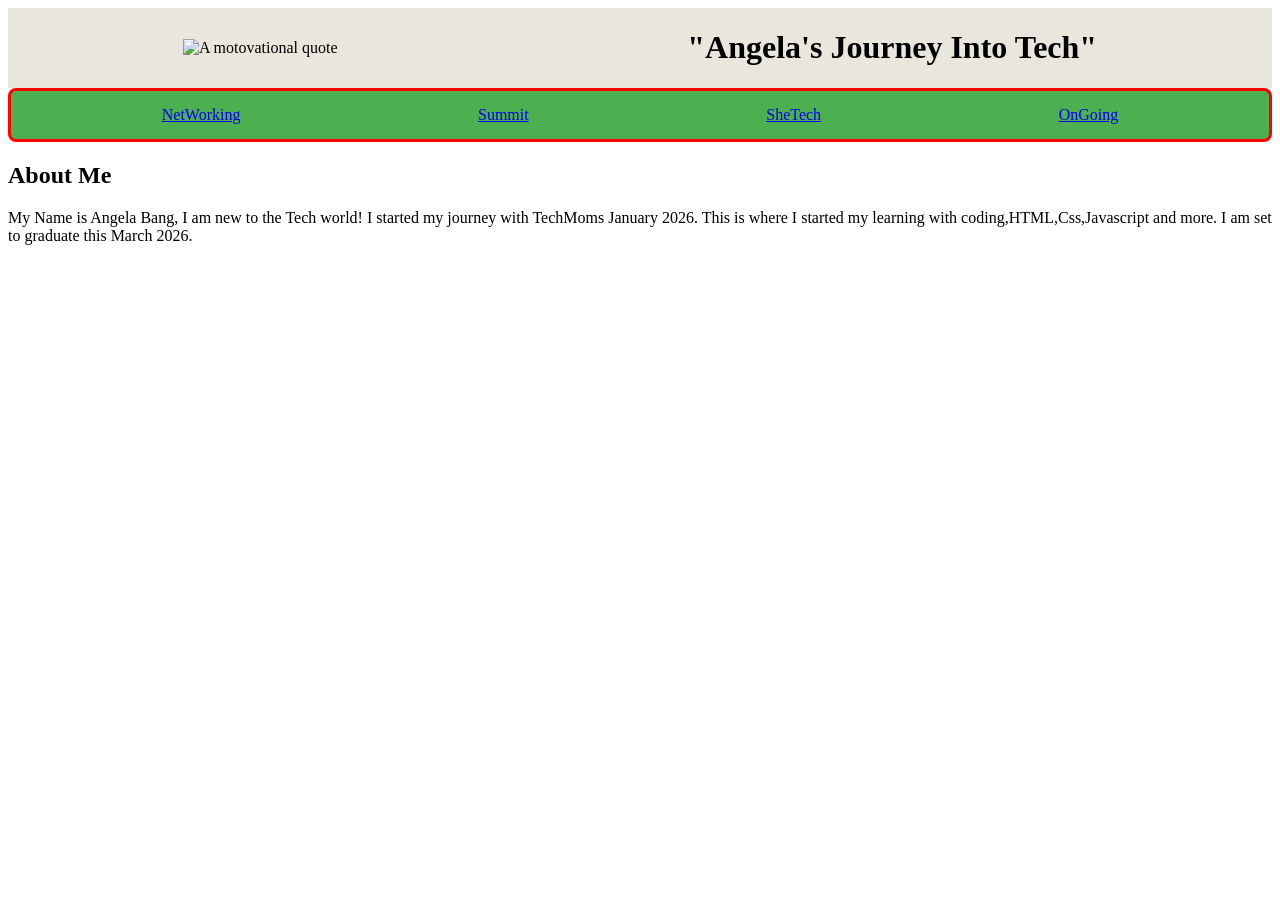
==== index.html @ 66337622 "Add files via upload first upload-- all progress so far" ====
<!DOCTYPE html>
<html lang="en">

<head>
    <meta charset="UTF-8">
    <meta name="viewport" content="width=device-width, initial-scale=1.0">
    <title>Document</title>
    <link rel="stylesheet" href="styles.css">
</head>

<body>
    <header>
        <div>
            <img src="https://images.unsplash.com/photo-1553374402-559e8b431161?q=80&w=1170&auto=format&fit=crop&ixlib=rb-4.1.0&ixid=M3wxMjA3fDB8MHxwaG90by1wYWdlfHx8fGVufDB8fHx8fA%3D%3D"
                alt="A motovational quote" height="300" class="header-image" />
        </div>
        <div class="intro">
            <h1>"Angela's Journey Into Tech"</h1>
        </div>

    </header>

    <main>
        <section>

            <nav>
                <a href="NetWorking.html" class="button">NetWorking</a>
                <a href="Summit.html" class="button">Summit</a>
                <a href="SheTech.html" class="button">SheTech</a>
                <a href="OnGoing.html" class="button">OnGoing</a>
            </nav>
            <h2>About Me</h2>
            <p>My Name is Angela Bang, I am new to the Tech world! I started my journey with TechMoms January 2026.
                This is where I started my learning with coding,HTML,Css,Javascript and more. I am set to graduate
                this March 2026.
            </p>

            </div>
        </section>
    </main>
</body>

</html>
---- styles.css ----
header {
    background-color: #e9e6dd;
    color: black;
    display: flex;
    justify-content: space-around;
    align-items: center;
    padding: 0%;
}

nav {
    background-color: #4CAF50;
    border: solid 3px red;
    color: white;
    padding: 15px 32px;
    text-align: center;
    text-decoration: none;
    align-items: center;
    margin: 100;
    font-size: 16px;
    cursor: pointer;
    border-radius: 8px;
    display: flex;
    justify-content: space-around;
}
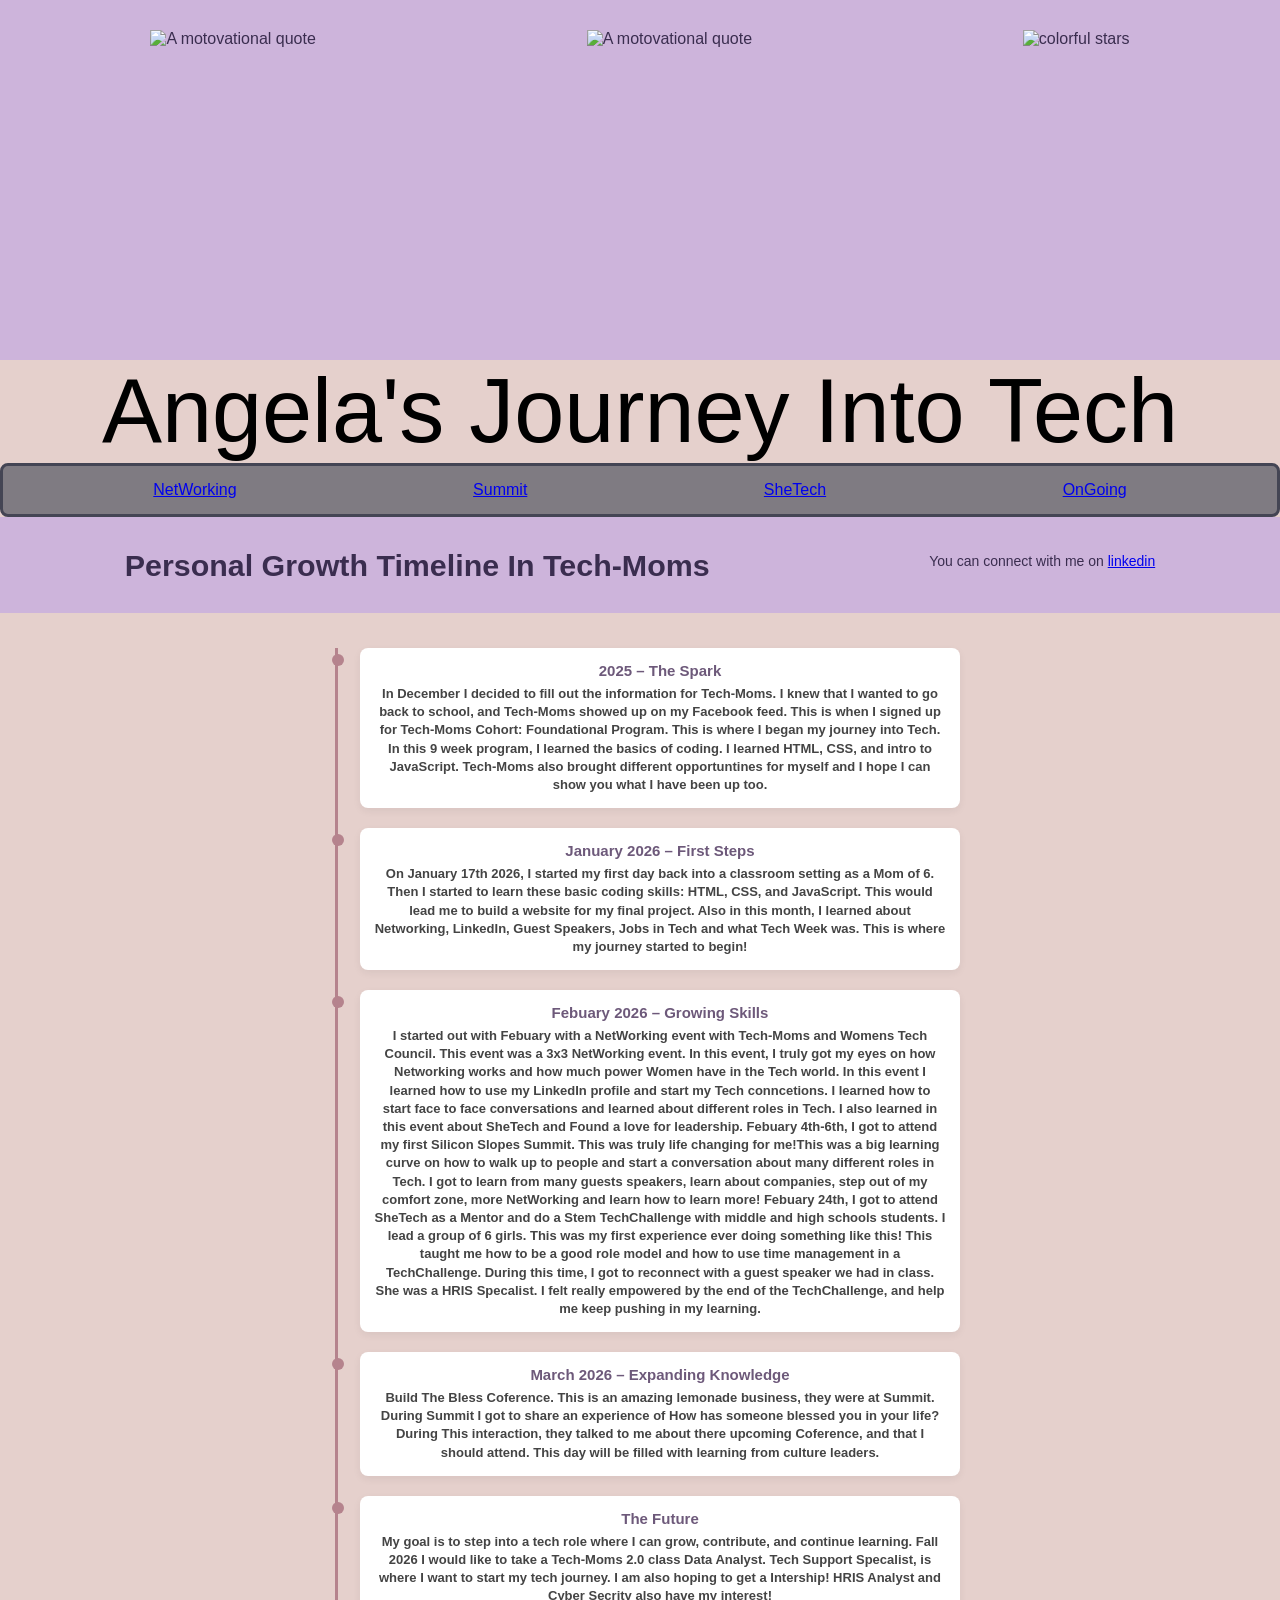
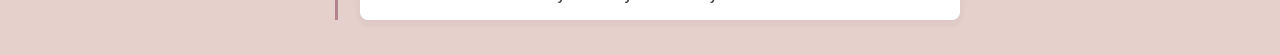
==== commit 41df0383: "added new things on my pages" ====
--- a/index.html
+++ b/index.html
@@ -8,36 +8,147 @@
     <link rel="stylesheet" href="styles.css">
 </head>
 
-<body>
-    <header>
-        <div>
-            <img src="https://images.unsplash.com/photo-1553374402-559e8b431161?q=80&w=1170&auto=format&fit=crop&ixlib=rb-4.1.0&ixid=M3wxMjA3fDB8MHxwaG90by1wYWdlfHx8fGVufDB8fHx8fA%3D%3D"
-                alt="A motovational quote" height="300" class="header-image" />
+<header>
+    <img src="pictures/duck.png" alt="A motovational quote" height="300" class="header-image" />
+    <img src="https://images.unsplash.com/photo-1506452985227-70bc78385fb0?w=600&auto=format&fit=crop&q=60&ixlib=rb-4.1.0&ixid=M3wxMjA3fDB8MHxzZWFyY2h8MjY0fHxpbnNwaXJhdGlvbnxlbnwwfHwwfHx8MA%3D%3D"
+        alt="A motovational quote" height="300" class="header-image" />
+    <img src="https://images.unsplash.com/photo-1673124247113-a44d3c6ccbc5?w=600&auto=format&fit=crop&q=60&ixlib=rb-4.1.0&ixid=M3wxMjA3fDB8MHxzZWFyY2h8N3x8Y29sb3JmdWwlMjBwYXBlciUyMHN0YXJzfGVufDB8fDB8fHww
+    " alt="colorful stars" height="300" class="header-image" />
+
+</header>
+<div>Angela's Journey Into Tech</div>
+</body>
+<main>
+    <section>
+
+        <nav>
+            <a href="NetWorking.html" class="button">NetWorking</a>
+            <a href="Summit.html" class="button">Summit</a>
+            <a href="SheTech.html" class="button">SheTech</a>
+            <a href="OnGoing.html" class="button">OnGoing</a>
+        </nav>
+
+        <header>
+            <h1>Personal Growth Timeline
+                In Tech-Moms
+            </h1>
+            <p>You can connect with me on <a href="www.linkedin.com/in/angela-bang-93bb67362">linkedin</a>
+            </p>
+        </header>
+
+        <div class=" timeline">
+
+            <div class="timeline-item">
+                <div class="timeline-content">
+                    <h2>2025 – The Spark</h2>
+                    <p><b>In December I decided to fill out the information for Tech-Moms. I knew that
+                            I wanted to go back to school, and Tech-Moms showed up on my Facebook feed.
+                            This is when I signed up for Tech-Moms Cohort: Foundational Program. This is
+                            where I began my journey into Tech. In this 9 week program, I learned the basics
+                            of coding. I learned HTML, CSS, and intro to JavaScript. Tech-Moms also brought
+                            different opportuntines for myself and I hope I can show you what I have been up
+                            too.
+
+                    </p></b>
+                </div>
+            </div>
+
+            <div class="timeline-item">
+                <div class="timeline-content">
+                    <h2>January 2026 – First Steps</h2>
+                    <p><b>On January 17th 2026, I started my first day back into a classroom setting as a Mom of
+                            6.
+                            Then I started to learn these basic coding skills: HTML, CSS, and JavaScript. This
+                            would
+                            lead me to build a website for my final project. Also in this month, I learned about
+                            Networking,
+                            LinkedIn, Guest Speakers, Jobs in Tech and what Tech Week was. This is where my
+                            journey
+                            started
+                            to begin!
+
+                    </p></b>
+                </div>
+            </div>
+
+            <div class="timeline-item">
+                <div class="timeline-content">
+                    <h2>Febuary 2026 – Growing Skills</h2>
+                    <p><b>I started out with Febuary with a NetWorking event with Tech-Moms and Womens Tech
+                            Council.
+                            This event was a 3x3 NetWorking event. In this event, I truly got my eyes on how
+                            Networking
+                            works and how much power Women have in the Tech world. In this event I learned how
+                            to use my
+                            LinkedIn profile and start my Tech conncetions. I learned how to start face to face
+                            conversations and learned about different roles in Tech. I also learned in this
+                            event about
+                            SheTech and Found
+                            a love for leadership.
+                            Febuary 4th-6th, I got to attend my first Silicon Slopes Summit. This was truly life
+                            changing
+                            for me!This was a big learning curve on how to walk up to people and start a
+                            conversation
+                            about
+                            many
+                            different roles in Tech. I got to learn from many guests speakers, learn about
+                            companies,
+                            step
+                            out of my
+                            comfort zone, more NetWorking and learn how to learn more!
+                            Febuary 24th, I got to attend SheTech as a Mentor and do a Stem TechChallenge with
+                            middle
+                            and
+                            high
+                            schools students. I lead a group of 6 girls. This was my first experience ever doing
+                            something
+                            like this!
+                            This taught me how to be a good role model and how to use time management in a
+                            TechChallenge.
+                            During
+                            this time, I got to reconnect with a guest speaker we had in class. She was a HRIS
+                            Specalist. I
+                            felt
+                            really empowered by the end of the TechChallenge, and help me keep pushing in my
+                            learning.
+
+
+                    </p></b>
+                </div>
+            </div>
+
+            <div class="timeline-item">
+                <div class="timeline-content">
+                    <h2>March 2026 – Expanding Knowledge</h2>
+                    <p><b>Build The Bless Coference. This is an amazing lemonade business, they were at Summit.
+                            During
+                            Summit I got to share an experience of How has someone blessed you in your life?
+                            During This
+                            interaction, they talked to me about there upcoming Coference, and that I should
+                            attend.
+                            This
+                            day will be filled with learning from culture leaders.
+                    </p></b>
+                </div>
+            </div>
+
+            <div class="timeline-item">
+                <div class="timeline-content">
+                    <h2>The Future</h2>
+                    <p><b>My goal is to step into a tech role where I can grow, contribute, and continue
+                            learning.
+                            Fall 2026 I would like to take a Tech-Moms 2.0 class Data Analyst.
+                            Tech Support Specalist, is where I want to start my tech journey. I am also hoping
+                            to get
+                            a Intership! HRIS Analyst and Cyber Secrity also have my interest!
+
+                    </p></b>
+                </div>
+            </div>
+
         </div>
-        <div class="intro">
-            <h1>"Angela's Journey Into Tech"</h1>
-        </div>
-
-    </header>
-
-    <main>
-        <section>
-
-            <nav>
-                <a href="NetWorking.html" class="button">NetWorking</a>
-                <a href="Summit.html" class="button">Summit</a>
-                <a href="SheTech.html" class="button">SheTech</a>
-                <a href="OnGoing.html" class="button">OnGoing</a>
-            </nav>
-            <h2>About Me</h2>
-            <p>My Name is Angela Bang, I am new to the Tech world! I started my journey with TechMoms January 2026.
-                This is where I started my learning with coding,HTML,Css,Javascript and more. I am set to graduate
-                this March 2026.
-            </p>
-
-            </div>
-        </section>
-    </main>
+    </section>
+</main>
 </body>
 
 </html>
--- a/styles.css
+++ b/styles.css
@@ -1,6 +1,5 @@
 header {
-    background-color: #e9e6dd;
-    color: black;
+
     display: flex;
     justify-content: space-around;
     align-items: center;
@@ -8,8 +7,8 @@
 }
 
 nav {
-    background-color: #4CAF50;
-    border: solid 3px red;
+    background-color: #7F7B82;
+    border: solid 3px #444554;
     color: white;
     padding: 15px 32px;
     text-align: center;
@@ -21,4 +20,107 @@
     border-radius: 8px;
     display: flex;
     justify-content: space-around;
+}
+
+div {
+    font-size: 90px;
+    color: black;
+    text-align: center;
+}
+
+body {
+    font-family: 'Segoe UI', sans-serif;
+    background-color: #E5D0CC;
+    /* soft cream */
+    margin: 0;
+}
+
+/* Header */
+header {
+    text-align: center;
+    padding: 30px 15px;
+    background: #cdb4db;
+    /* soft lavender */
+    color: #3a2d4f;
+}
+
+header h1 {
+    margin: 0;
+    font-size: 1.9rem;
+}
+
+header p {
+    margin-top: 6px;
+    font-size: 14px;
+}
+
+/* Timeline */
+.timeline {
+    max-width: 600px;
+    margin: 35px auto;
+    padding-left: 40px;
+    position: relative;
+}
+
+.timeline::before {
+    content: "";
+    position: absolute;
+    left: 15px;
+    top: 0;
+    bottom: 0;
+    width: 3px;
+    background: #b5838d;
+    /* muted mauve */
+}
+
+/* Timeline Items */
+.timeline-item {
+    position: relative;
+    margin-bottom: 20px;
+}
+
+.timeline-item::before {
+    content: "";
+    position: absolute;
+    left: -28px;
+    top: 6px;
+    width: 12px;
+    height: 12px;
+    background: #b5838d;
+    border-radius: 50%;
+}
+
+/* Content Box */
+.timeline-content {
+    background: #ffffff;
+    padding: 14px;
+    border-radius: 8px;
+    box-shadow: 0 3px 8px rgba(0, 0, 0, 0.06);
+}
+
+.timeline-content h2 {
+    font-size: 15px;
+    margin: 0 0 6px 0;
+    color: #6d597a;
+    /* soft plum */
+}
+
+.timeline-content p {
+    font-size: 13px;
+    margin: 0;
+    line-height: 1.4;
+    color: #444;
+}
+
+
+
+div.scroll-container {
+    background-color: #333;
+    overflow: auto;
+    white-space: nowrap;
+    padding: 10px;
+}
+
+div.scroll-container img {
+    padding: 10px;
 }
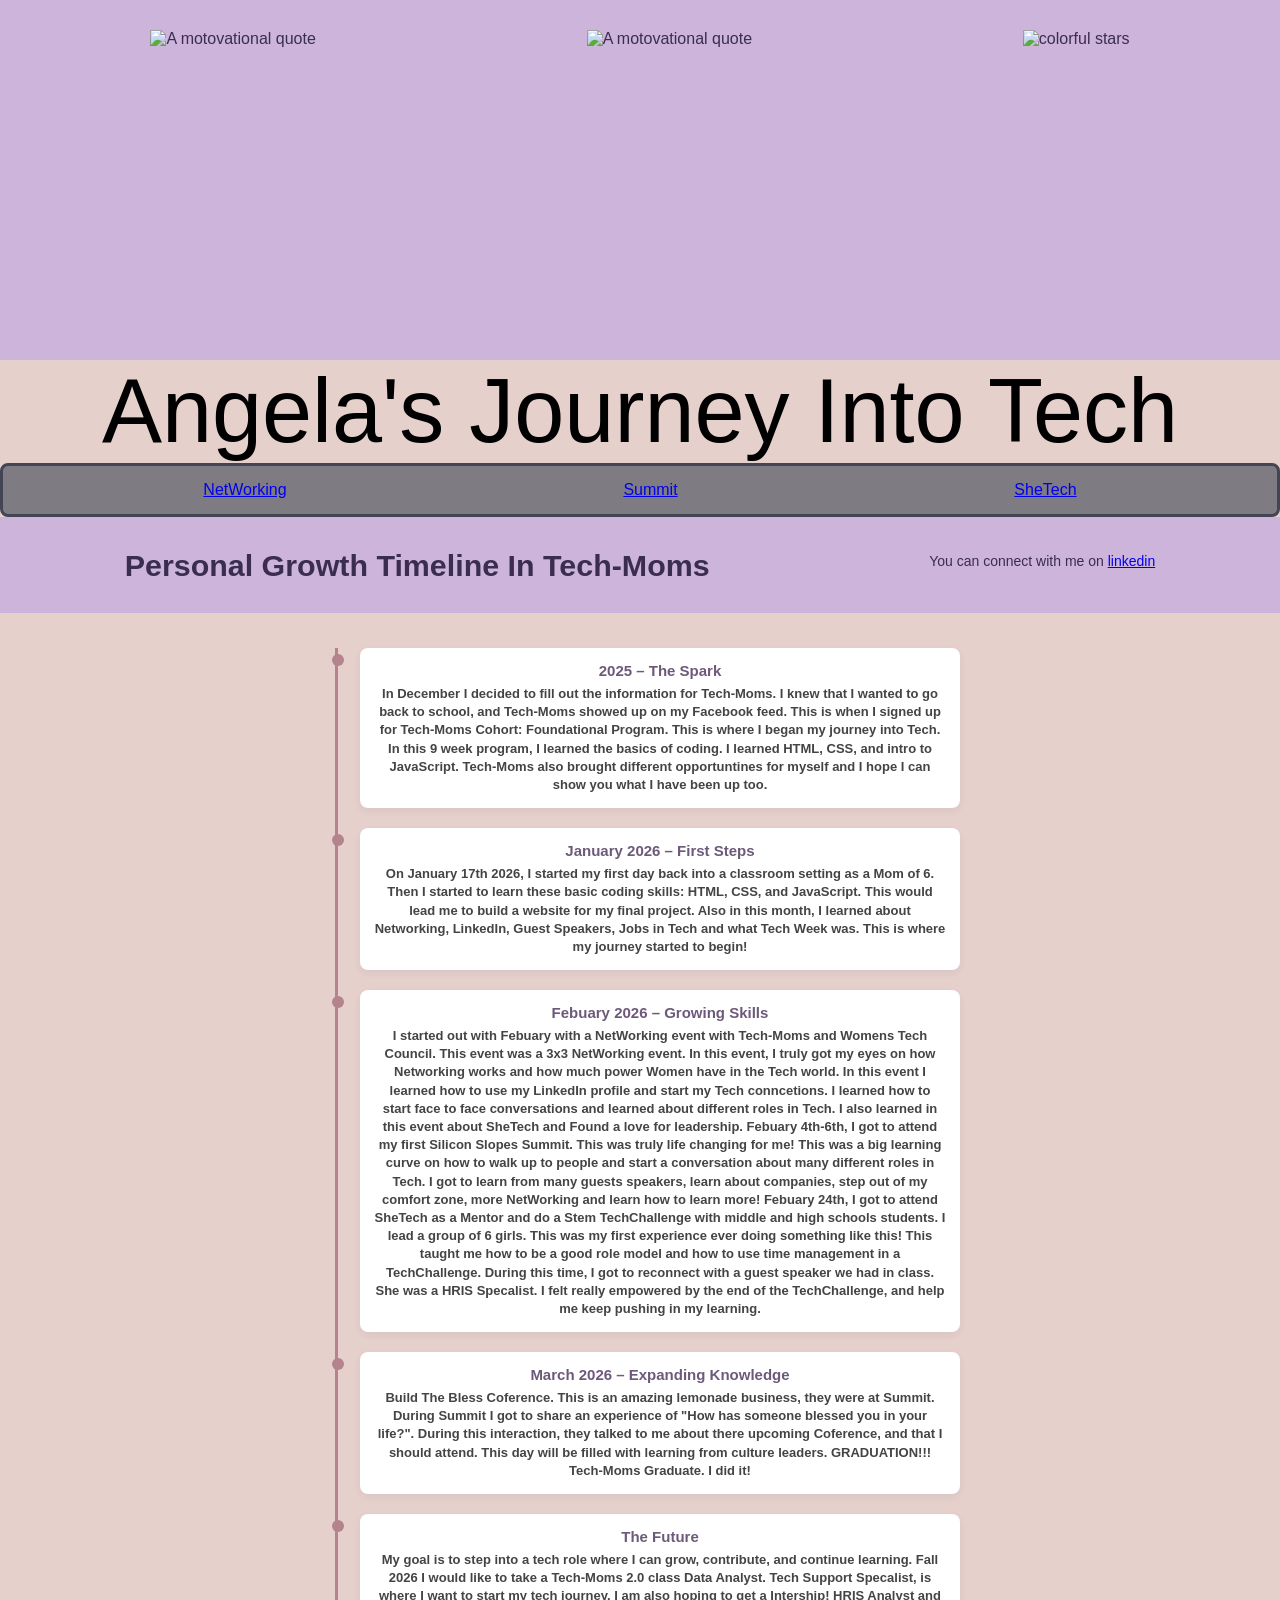
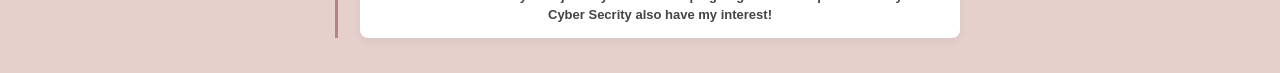
==== commit 7d2ab204: "update on website" ====
--- a/index.html
+++ b/index.html
@@ -25,7 +25,6 @@
             <a href="NetWorking.html" class="button">NetWorking</a>
             <a href="Summit.html" class="button">Summit</a>
             <a href="SheTech.html" class="button">SheTech</a>
-            <a href="OnGoing.html" class="button">OnGoing</a>
         </nav>
 
         <header>
@@ -57,15 +56,10 @@
                 <div class="timeline-content">
                     <h2>January 2026 – First Steps</h2>
                     <p><b>On January 17th 2026, I started my first day back into a classroom setting as a Mom of
-                            6.
-                            Then I started to learn these basic coding skills: HTML, CSS, and JavaScript. This
-                            would
-                            lead me to build a website for my final project. Also in this month, I learned about
-                            Networking,
-                            LinkedIn, Guest Speakers, Jobs in Tech and what Tech Week was. This is where my
-                            journey
-                            started
-                            to begin!
+                            6. Then I started to learn these basic coding skills: HTML, CSS, and JavaScript. This
+                            would lead me to build a website for my final project. Also in this month, I learned about
+                            Networking, LinkedIn, Guest Speakers, Jobs in Tech and what Tech Week was. This is where my
+                            journey started to begin!
 
                     </p></b>
                 </div>
@@ -75,42 +69,25 @@
                 <div class="timeline-content">
                     <h2>Febuary 2026 – Growing Skills</h2>
                     <p><b>I started out with Febuary with a NetWorking event with Tech-Moms and Womens Tech
-                            Council.
-                            This event was a 3x3 NetWorking event. In this event, I truly got my eyes on how
-                            Networking
-                            works and how much power Women have in the Tech world. In this event I learned how
-                            to use my
-                            LinkedIn profile and start my Tech conncetions. I learned how to start face to face
-                            conversations and learned about different roles in Tech. I also learned in this
-                            event about
-                            SheTech and Found
-                            a love for leadership.
-                            Febuary 4th-6th, I got to attend my first Silicon Slopes Summit. This was truly life
-                            changing
-                            for me!This was a big learning curve on how to walk up to people and start a
-                            conversation
-                            about
-                            many
-                            different roles in Tech. I got to learn from many guests speakers, learn about
-                            companies,
-                            step
-                            out of my
-                            comfort zone, more NetWorking and learn how to learn more!
-                            Febuary 24th, I got to attend SheTech as a Mentor and do a Stem TechChallenge with
-                            middle
-                            and
-                            high
-                            schools students. I lead a group of 6 girls. This was my first experience ever doing
-                            something
-                            like this!
-                            This taught me how to be a good role model and how to use time management in a
-                            TechChallenge.
-                            During
-                            this time, I got to reconnect with a guest speaker we had in class. She was a HRIS
-                            Specalist. I
-                            felt
-                            really empowered by the end of the TechChallenge, and help me keep pushing in my
-                            learning.
+                            Council. This event was a 3x3 NetWorking event. In this event, I truly got my eyes on how
+                            Networking works and how much power Women have in the Tech world. In this event I learned
+                            how to use my LinkedIn profile and start my Tech conncetions. I learned how to start face to
+                            face conversations and learned about different roles in Tech. I also learned in this
+                            event about SheTech and Found a love for leadership. Febuary 4th-6th, I got to attend my
+                            first Silicon Slopes Summit. This was truly life changing for me! This was a big learning
+                            curve on how to walk up to people and start a
+                            conversation about many different roles in Tech. I got to learn from many guests speakers,
+                            learn about companies, step out of my comfort zone, more NetWorking and learn how to learn
+                            more!
+                            Febuary 24th, I got to attend SheTech as a Mentor and do a Stem TechChallenge with middle
+                            and high schools students. I lead a group of 6 girls. This was my first experience ever
+                            doing
+                            something like this! This taught me how to be a good role model and how to use time
+                            management in a TechChallenge. During this time, I got to reconnect with a guest speaker we
+                            had in class.
+                            She was a HRIS Specalist. I felt really empowered by the end of the TechChallenge, and help
+                            me keep pushing
+                            in my learning.
 
 
                     </p></b>
@@ -121,13 +98,10 @@
                 <div class="timeline-content">
                     <h2>March 2026 – Expanding Knowledge</h2>
                     <p><b>Build The Bless Coference. This is an amazing lemonade business, they were at Summit.
-                            During
-                            Summit I got to share an experience of How has someone blessed you in your life?
-                            During This
-                            interaction, they talked to me about there upcoming Coference, and that I should
-                            attend.
-                            This
-                            day will be filled with learning from culture leaders.
+                            During Summit I got to share an experience of "How has someone blessed you in your life?".
+                            During this interaction, they talked to me about there upcoming Coference, and that I should
+                            attend. This day will be filled with learning from culture leaders.
+                            GRADUATION!!! Tech-Moms Graduate. I did it!
                     </p></b>
                 </div>
             </div>
@@ -136,11 +110,9 @@
                 <div class="timeline-content">
                     <h2>The Future</h2>
                     <p><b>My goal is to step into a tech role where I can grow, contribute, and continue
-                            learning.
-                            Fall 2026 I would like to take a Tech-Moms 2.0 class Data Analyst.
+                            learning. Fall 2026 I would like to take a Tech-Moms 2.0 class Data Analyst.
                             Tech Support Specalist, is where I want to start my tech journey. I am also hoping
-                            to get
-                            a Intership! HRIS Analyst and Cyber Secrity also have my interest!
+                            to get a Intership! HRIS Analyst and Cyber Secrity also have my interest!
 
                     </p></b>
                 </div>
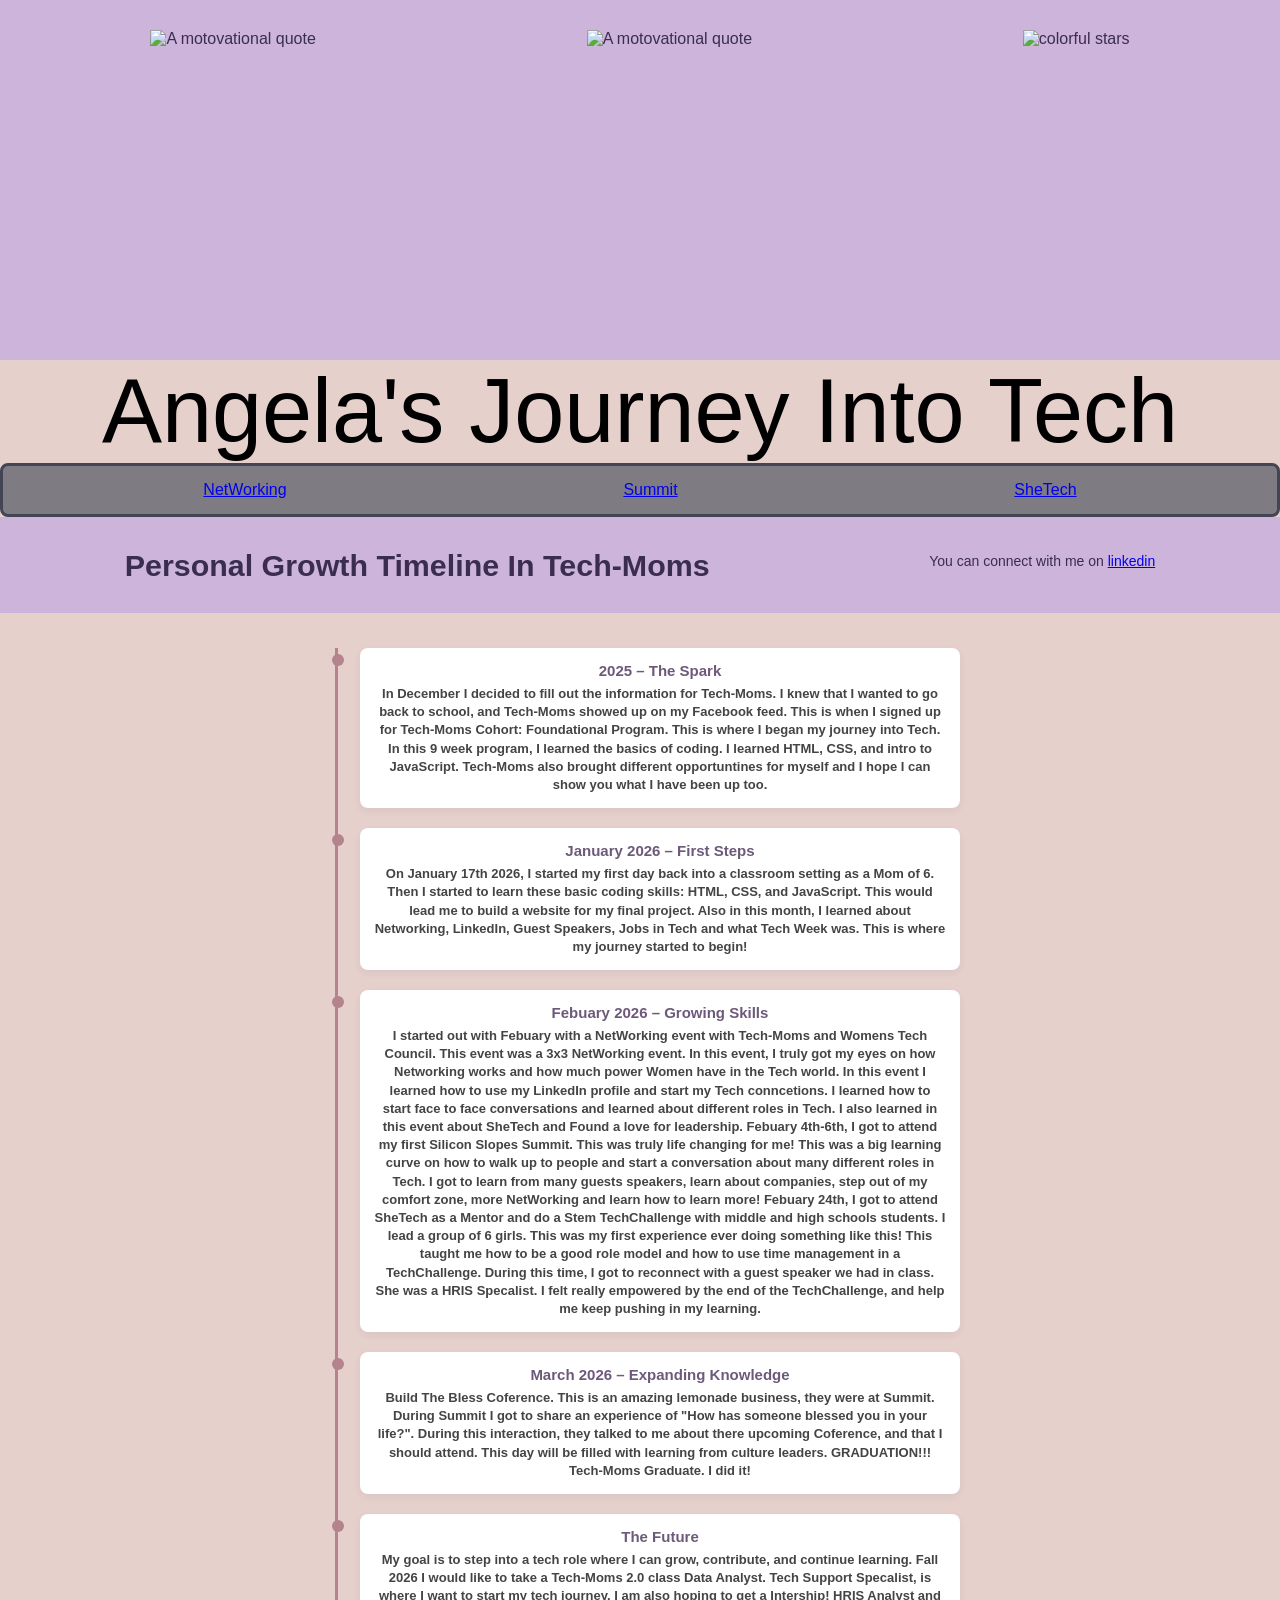
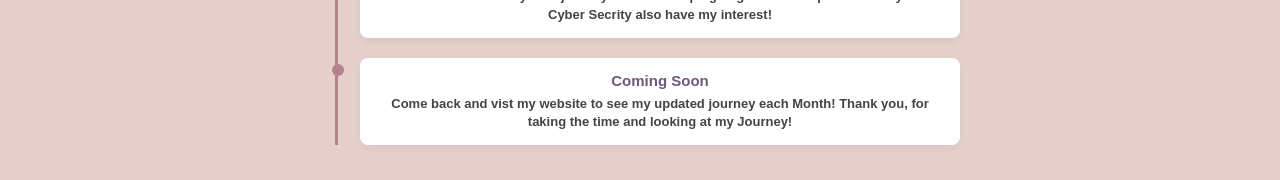
==== commit 16f39902: "new final update" ====
--- a/index.html
+++ b/index.html
@@ -9,7 +9,7 @@
 </head>
 
 <header>
-    <img src="pictures/duck.png" alt="A motovational quote" height="300" class="header-image" />
+    <img src="pictures/bduck.jpg" alt="A motovational quote" height="300" class="header-image" />
     <img src="https://images.unsplash.com/photo-1506452985227-70bc78385fb0?w=600&auto=format&fit=crop&q=60&ixlib=rb-4.1.0&ixid=M3wxMjA3fDB8MHxzZWFyY2h8MjY0fHxpbnNwaXJhdGlvbnxlbnwwfHwwfHx8MA%3D%3D"
         alt="A motovational quote" height="300" class="header-image" />
     <img src="https://images.unsplash.com/photo-1673124247113-a44d3c6ccbc5?w=600&auto=format&fit=crop&q=60&ixlib=rb-4.1.0&ixid=M3wxMjA3fDB8MHxzZWFyY2h8N3x8Y29sb3JmdWwlMjBwYXBlciUyMHN0YXJzfGVufDB8fDB8fHww
@@ -113,8 +113,16 @@
                             learning. Fall 2026 I would like to take a Tech-Moms 2.0 class Data Analyst.
                             Tech Support Specalist, is where I want to start my tech journey. I am also hoping
                             to get a Intership! HRIS Analyst and Cyber Secrity also have my interest!
+                    </p></b>
+                </div>
+            </div>
 
-                    </p></b>
+            <div class="timeline-item">
+                <div class="timeline-content">
+                    <h2>Coming Soon</h2>
+                    <p><b>Come back and vist my website to see my updated journey each Month!
+                            Thank you, for taking the time and looking at my Journey!
+                        </b></p>
                 </div>
             </div>
 
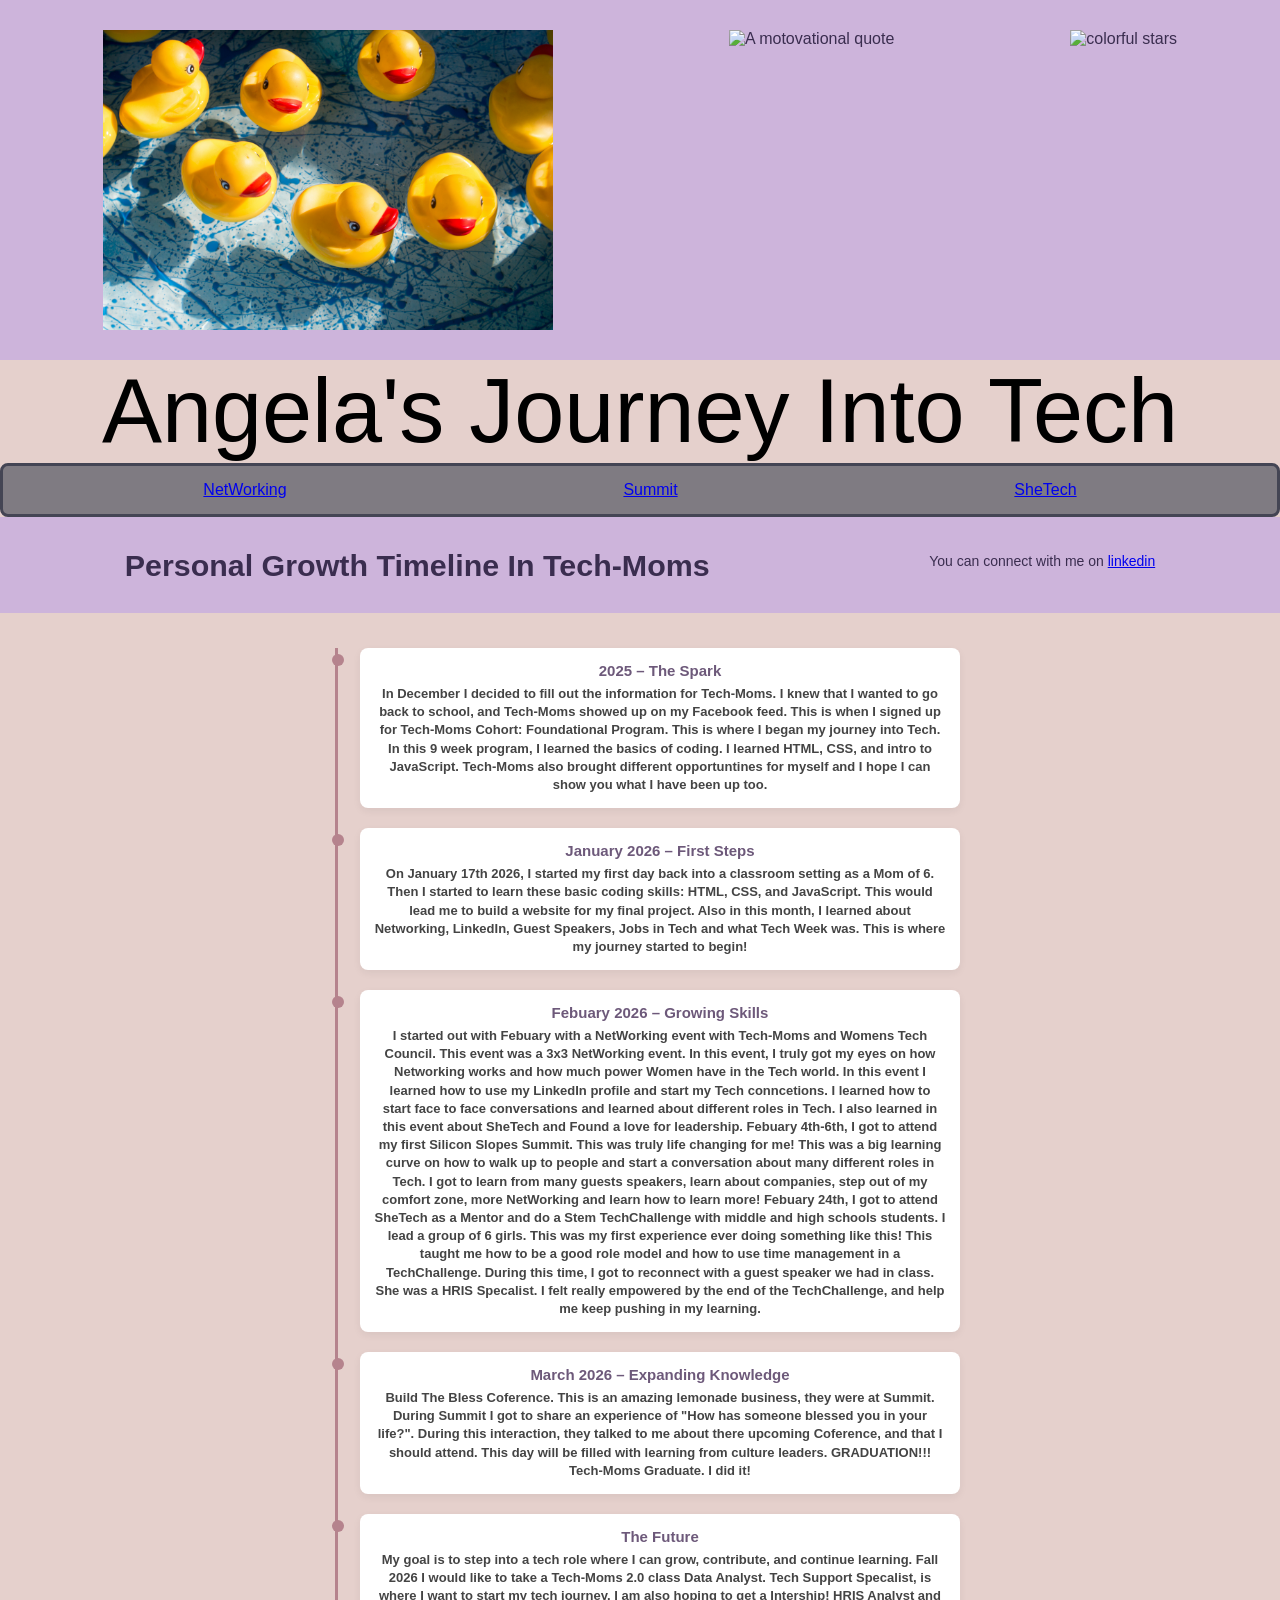
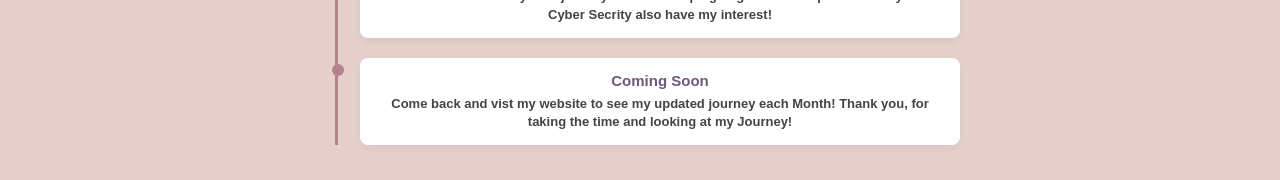
==== commit 869738c1: "fixed picture on front page of website" ====
--- a/index.html
+++ b/index.html
@@ -9,7 +9,7 @@
 </head>
 
 <header>
-    <img src="pictures/bduck.jpg" alt="A motovational quote" height="300" class="header-image" />
+    <img src="assets/bduck.jpg" alt="A motovational quote" height="300" class="header-image" />
     <img src="https://images.unsplash.com/photo-1506452985227-70bc78385fb0?w=600&auto=format&fit=crop&q=60&ixlib=rb-4.1.0&ixid=M3wxMjA3fDB8MHxzZWFyY2h8MjY0fHxpbnNwaXJhdGlvbnxlbnwwfHwwfHx8MA%3D%3D"
         alt="A motovational quote" height="300" class="header-image" />
     <img src="https://images.unsplash.com/photo-1673124247113-a44d3c6ccbc5?w=600&auto=format&fit=crop&q=60&ixlib=rb-4.1.0&ixid=M3wxMjA3fDB8MHxzZWFyY2h8N3x8Y29sb3JmdWwlMjBwYXBlciUyMHN0YXJzfGVufDB8fDB8fHww
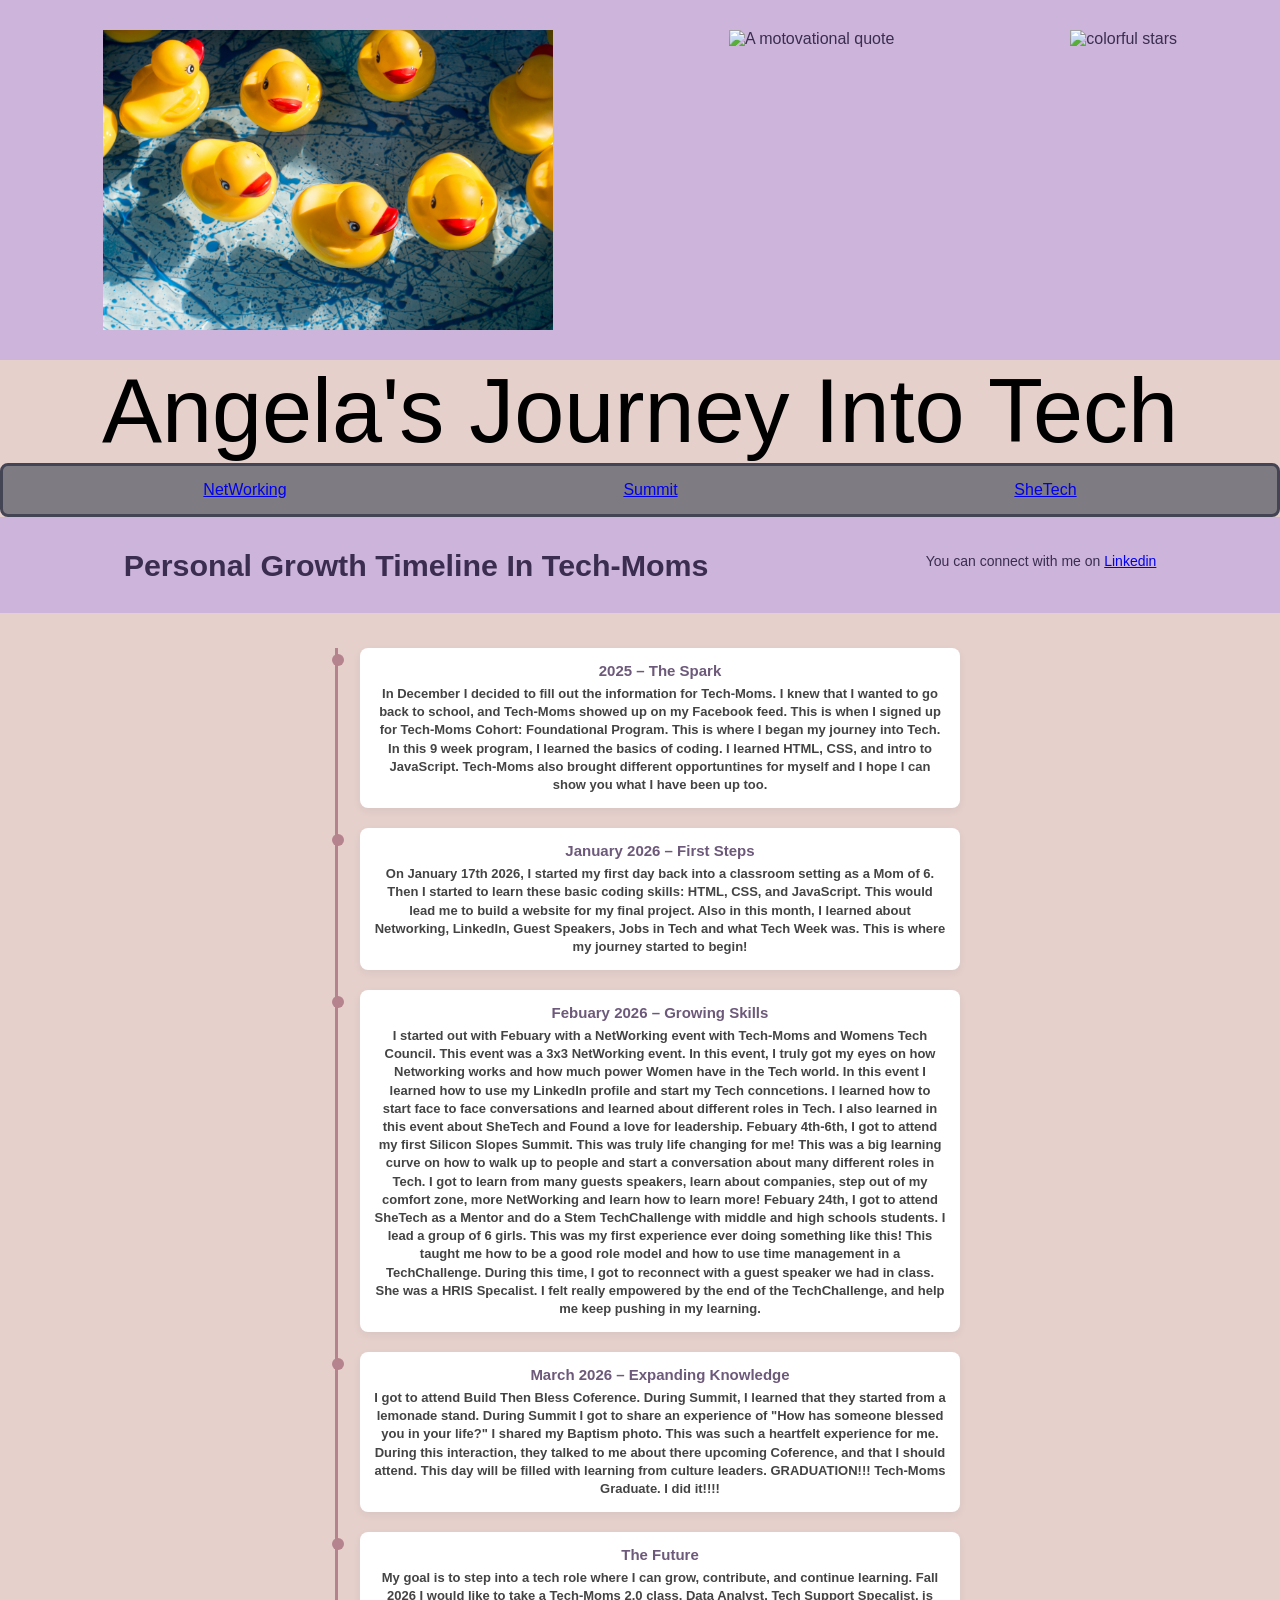
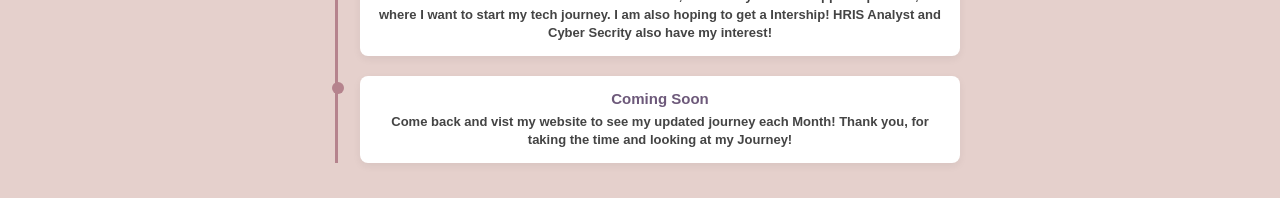
==== commit 0f77f768: "change text on front" ====
--- a/index.html
+++ b/index.html
@@ -31,7 +31,9 @@
             <h1>Personal Growth Timeline
                 In Tech-Moms
             </h1>
-            <p>You can connect with me on <a href="www.linkedin.com/in/angela-bang-93bb67362">linkedin</a>
+            <p>You can connect with me on <a href="https://www.linkedin.com/in/angela-bang-93bb67362" target="_blank">
+                    Linkedin
+                </a>
             </p>
         </header>
 
@@ -97,11 +99,14 @@
             <div class="timeline-item">
                 <div class="timeline-content">
                     <h2>March 2026 – Expanding Knowledge</h2>
-                    <p><b>Build The Bless Coference. This is an amazing lemonade business, they were at Summit.
-                            During Summit I got to share an experience of "How has someone blessed you in your life?".
-                            During this interaction, they talked to me about there upcoming Coference, and that I should
+                    <p><b> I got to attend Build Then Bless Coference. During Summit, I learned that they started from a
+                            lemonade stand.
+                            During Summit I got to share an experience of "How has someone blessed you in your life?" I
+                            shared my Baptism
+                            photo. This was such a heartfelt experience for me. During this interaction, they talked to
+                            me about there upcoming Coference, and that I should
                             attend. This day will be filled with learning from culture leaders.
-                            GRADUATION!!! Tech-Moms Graduate. I did it!
+                            GRADUATION!!! Tech-Moms Graduate. I did it!!!!
                     </p></b>
                 </div>
             </div>
@@ -110,7 +115,7 @@
                 <div class="timeline-content">
                     <h2>The Future</h2>
                     <p><b>My goal is to step into a tech role where I can grow, contribute, and continue
-                            learning. Fall 2026 I would like to take a Tech-Moms 2.0 class Data Analyst.
+                            learning. Fall 2026 I would like to take a Tech-Moms 2.0 class, Data Analyst.
                             Tech Support Specalist, is where I want to start my tech journey. I am also hoping
                             to get a Intership! HRIS Analyst and Cyber Secrity also have my interest!
                     </p></b>
